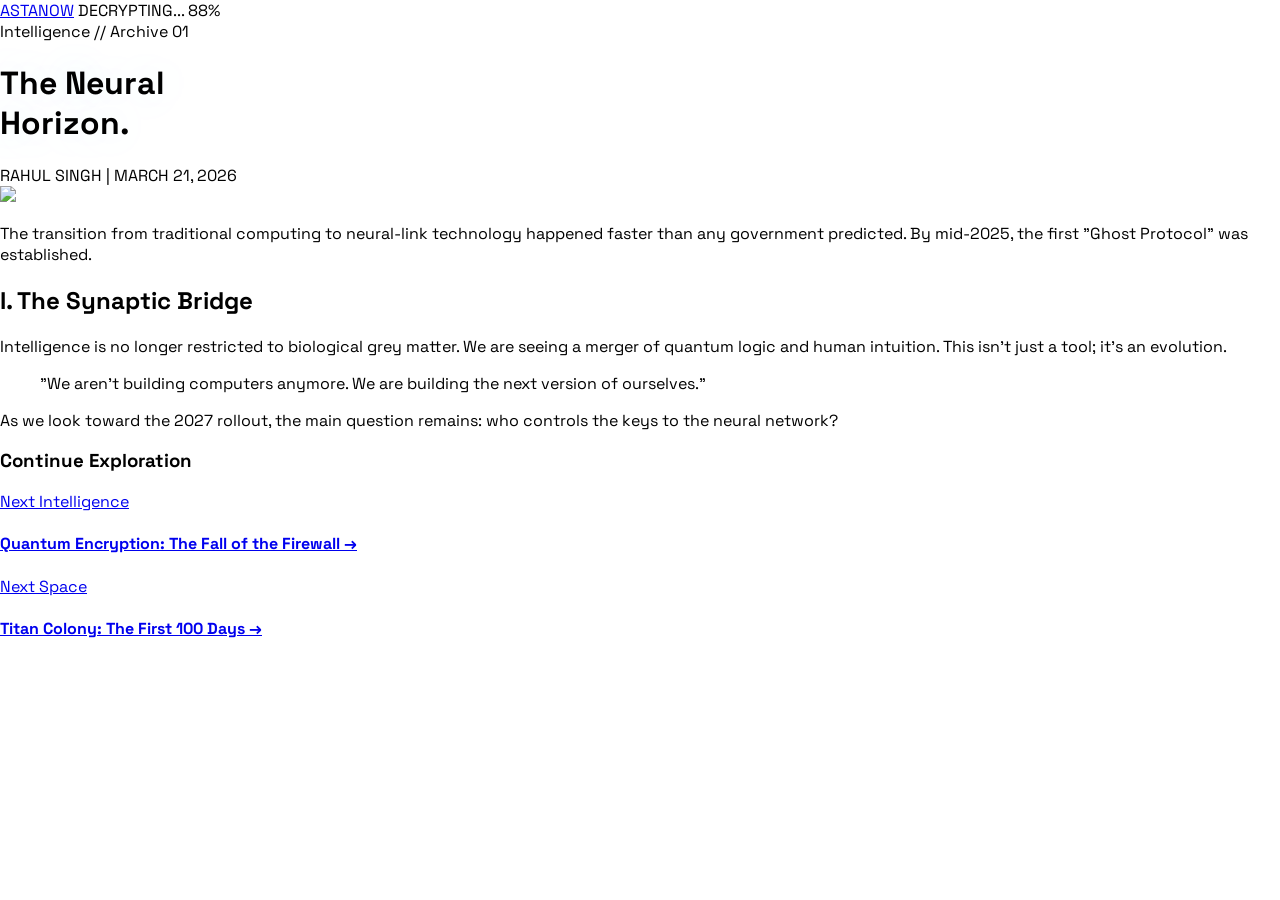
==== article.html @ d7928389 "Update" ====
<!DOCTYPE html>
<html lang="en">
<head>
    <meta charset="UTF-8">
    <meta name="viewport" content="width=device-width, initial-scale=1.0">
    <title>REPORT: Neural Horizons | ASTANOW</title>
    <link rel="stylesheet" href="style.css">
    <script src="https://cdn.tailwindcss.com"></script>
</head>
<body class="bg-[#050505] text-white selection:bg-cyan-500 font-['Space_Grotesk']">

    <nav class="border-b border-white/5 py-6 px-10 flex justify-between items-center bg-black/50 backdrop-blur-xl sticky top-0 z-50">
        <a href="index.html" class="text-xl font-black italic tracking-tighter uppercase">ASTA<span class="text-cyan-400">NOW</span></a>
        <span class="text-[10px] text-slate-500 font-bold tracking-[0.2em]">DECRYPTING... 88%</span>
    </nav>

    <header class="max-w-4xl mx-auto pt-24 px-6 text-center">
        <span class="text-cyan-400 font-mono text-xs tracking-widest uppercase mb-4 block">Intelligence // Archive 01</span>
        <h1 class="text-5xl md:text-7xl font-black uppercase tracking-tighter mb-8 leading-none">The Neural <br>Horizon.</h1>
        <div class="flex items-center justify-center gap-4 text-slate-500 text-sm font-bold border-y border-white/5 py-4">
            <span>RAHUL SINGH</span>
            <span class="text-white/20">|</span>
            <span>MARCH 21, 2026</span>
        </div>
    </header>

    <article class="max-w-3xl mx-auto py-20 px-6">
        <img src="https://images.unsplash.com/photo-1633167606207-d840b5070fc2?auto=format&fit=crop&w=1200" class="w-full rounded-2xl mb-12 border border-white/10 shadow-2xl shadow-cyan-950/20">
        
        <p class="text-xl text-slate-300 leading-relaxed mb-8 first-letter:text-5xl first-letter:font-black first-letter:text-cyan-400 first-letter:mr-3 first-letter:float-left">
            The transition from traditional computing to neural-link technology happened faster than any government predicted. By mid-2025, the first "Ghost Protocol" was established.
        </p>

        <h2 class="text-2xl font-bold text-cyan-400 mt-16 mb-6 uppercase italic">I. The Synaptic Bridge</h2>
        <p class="text-lg text-slate-400 leading-relaxed mb-10 text-justify">
            Intelligence is no longer restricted to biological grey matter. We are seeing a merger of quantum logic and human intuition. This isn't just a tool; it's an evolution.
        </p>

        <blockquote class="border-l-4 border-cyan-500 pl-10 py-4 my-16">
            <p class="text-3xl font-black italic tracking-tight leading-tight">
                "We aren't building computers anymore. We are building the next version of ourselves."
            </p>
        </blockquote>

        <p class="text-lg text-slate-400 leading-relaxed">
            As we look toward the 2027 rollout, the main question remains: who controls the keys to the neural network?
        </p>
    </article>

    <section class="bg-white/5 border-t border-white/10 py-24 px-6 mt-20">
        <div class="max-w-4xl mx-auto">
            <h3 class="text-xs font-black text-slate-500 tracking-[0.4em] uppercase mb-12">Continue Exploration</h3>
            <div class="grid md:grid-cols-2 gap-12">
                <a href="#" class="group">
                    <div class="text-cyan-500 text-xs font-mono mb-2 uppercase">Next Intelligence</div>
                    <h4 class="text-2xl font-bold group-hover:text-cyan-400 transition">Quantum Encryption: The Fall of the Firewall &rarr;</h4>
                </a>
                <a href="#" class="group">
                    <div class="text-blue-500 text-xs font-mono mb-2 uppercase">Next Space</div>
                    <h4 class="text-2xl font-bold group-hover:text-blue-400 transition">Titan Colony: The First 100 Days &rarr;</h4>
                </a>
            </div>
        </div>
    </section>

</body>
</html>
---- style.css ----
@import url('https://fonts.googleapis.com/css2?family=Space+Grotesk:wght@300;700&display=swap');

body {
    font-family: 'Space Grotesk', sans-serif;
    margin: 0;
}

/* This creates a subtle grid background so you can tell the site has depth */
body::before {
    content: "";
    position: fixed;
    top: 0; left: 0;
    width: 100%; height: 100%;
    background-image: radial-gradient(circle at 2px 2px, rgba(255,255,255,0.05) 1px, transparent 0);
    background-size: 40px 40px;
    z-index: -1;
}

h1 {
    text-shadow: 0 0 40px rgba(34, 211, 238, 0.2);
}

.transition {
    transition: all 0.3s ease-in-out;
}
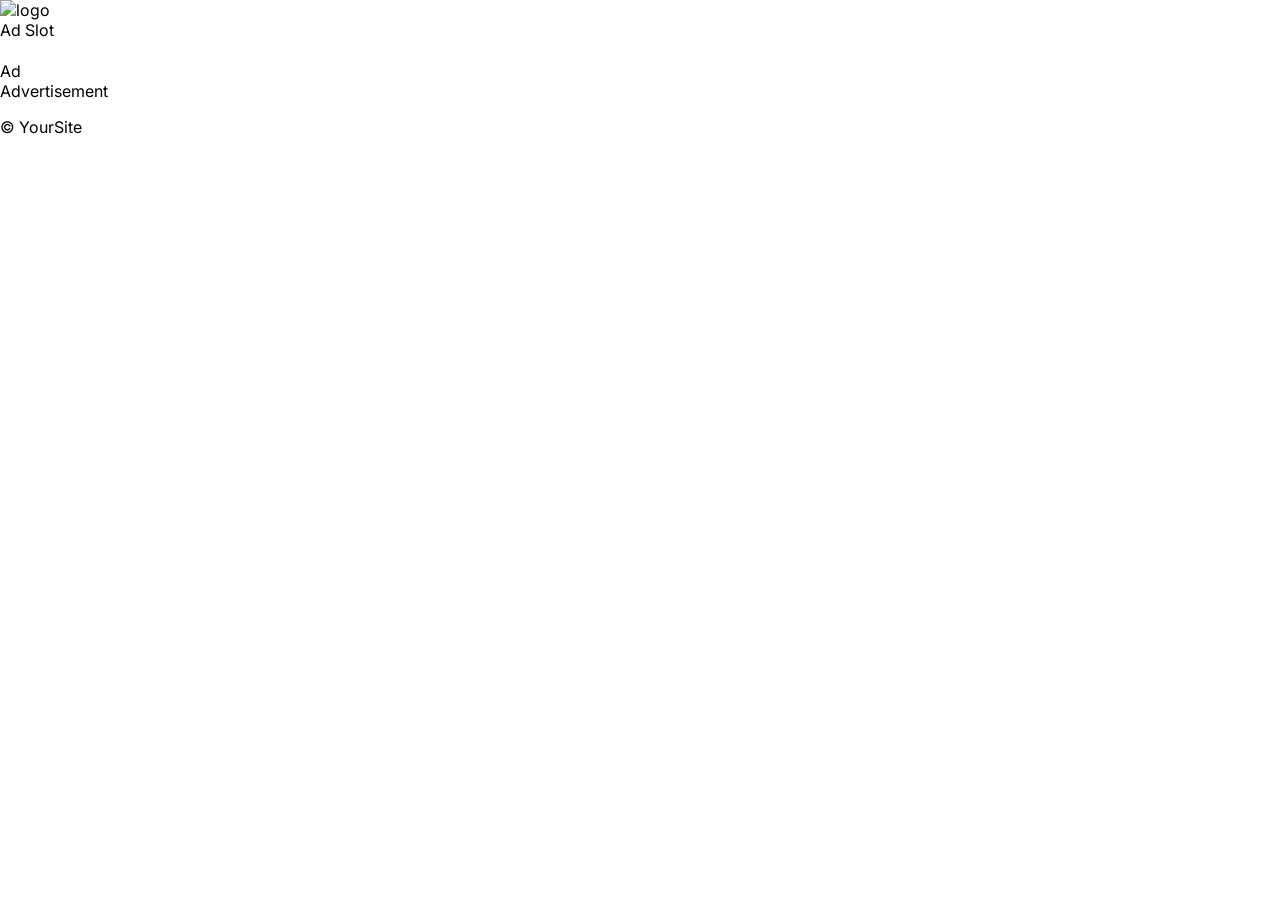
==== commit 6a48333e: "update" ====
--- a/article.html
+++ b/article.html
@@ -1,67 +1,47 @@
 <!DOCTYPE html>
-<html lang="en">
+<html>
 <head>
-    <meta charset="UTF-8">
-    <meta name="viewport" content="width=device-width, initial-scale=1.0">
-    <title>REPORT: Neural Horizons | ASTANOW</title>
-    <link rel="stylesheet" href="style.css">
-    <script src="https://cdn.tailwindcss.com"></script>
+  <title id="title"></title>
+  <link rel="stylesheet" href="style.css">
 </head>
-<body class="bg-[#050505] text-white selection:bg-cyan-500 font-['Space_Grotesk']">
+<body>
 
-    <nav class="border-b border-white/5 py-6 px-10 flex justify-between items-center bg-black/50 backdrop-blur-xl sticky top-0 z-50">
-        <a href="index.html" class="text-xl font-black italic tracking-tighter uppercase">ASTA<span class="text-cyan-400">NOW</span></a>
-        <span class="text-[10px] text-slate-500 font-bold tracking-[0.2em]">DECRYPTING... 88%</span>
-    </nav>
+  <!-- HEADER -->
+  <header>
+    <img src="/images/logo.png" alt="logo" height="40">
+  </header>
 
-    <header class="max-w-4xl mx-auto pt-24 px-6 text-center">
-        <span class="text-cyan-400 font-mono text-xs tracking-widest uppercase mb-4 block">Intelligence // Archive 01</span>
-        <h1 class="text-5xl md:text-7xl font-black uppercase tracking-tighter mb-8 leading-none">The Neural <br>Horizon.</h1>
-        <div class="flex items-center justify-center gap-4 text-slate-500 text-sm font-bold border-y border-white/5 py-4">
-            <span>RAHUL SINGH</span>
-            <span class="text-white/20">|</span>
-            <span>MARCH 21, 2026</span>
-        </div>
-    </header>
+  <!-- TOP AD -->
+  <div class="ad-top">Ad Slot</div>
 
-    <article class="max-w-3xl mx-auto py-20 px-6">
-        <img src="https://images.unsplash.com/photo-1633167606207-d840b5070fc2?auto=format&fit=crop&w=1200" class="w-full rounded-2xl mb-12 border border-white/10 shadow-2xl shadow-cyan-950/20">
-        
-        <p class="text-xl text-slate-300 leading-relaxed mb-8 first-letter:text-5xl first-letter:font-black first-letter:text-cyan-400 first-letter:mr-3 first-letter:float-left">
-            The transition from traditional computing to neural-link technology happened faster than any government predicted. By mid-2025, the first "Ghost Protocol" was established.
-        </p>
+  <main class="container">
 
-        <h2 class="text-2xl font-bold text-cyan-400 mt-16 mb-6 uppercase italic">I. The Synaptic Bridge</h2>
-        <p class="text-lg text-slate-400 leading-relaxed mb-10 text-justify">
-            Intelligence is no longer restricted to biological grey matter. We are seeing a merger of quantum logic and human intuition. This isn't just a tool; it's an evolution.
-        </p>
+    <!-- ARTICLE -->
+    <div class="content">
+      <h1 id="article-title"></h1>
+      <p id="meta"></p>
 
-        <blockquote class="border-l-4 border-cyan-500 pl-10 py-4 my-16">
-            <p class="text-3xl font-black italic tracking-tight leading-tight">
-                "We aren't building computers anymore. We are building the next version of ourselves."
-            </p>
-        </blockquote>
+      <div id="article-body"></div>
+    </div>
 
-        <p class="text-lg text-slate-400 leading-relaxed">
-            As we look toward the 2027 rollout, the main question remains: who controls the keys to the neural network?
-        </p>
-    </article>
+    <!-- SIDEBAR -->
+    <aside>
+      <div class="ad-sidebar sticky">Ad</div>
+    </aside>
 
-    <section class="bg-white/5 border-t border-white/10 py-24 px-6 mt-20">
-        <div class="max-w-4xl mx-auto">
-            <h3 class="text-xs font-black text-slate-500 tracking-[0.4em] uppercase mb-12">Continue Exploration</h3>
-            <div class="grid md:grid-cols-2 gap-12">
-                <a href="#" class="group">
-                    <div class="text-cyan-500 text-xs font-mono mb-2 uppercase">Next Intelligence</div>
-                    <h4 class="text-2xl font-bold group-hover:text-cyan-400 transition">Quantum Encryption: The Fall of the Firewall &rarr;</h4>
-                </a>
-                <a href="#" class="group">
-                    <div class="text-blue-500 text-xs font-mono mb-2 uppercase">Next Space</div>
-                    <h4 class="text-2xl font-bold group-hover:text-blue-400 transition">Titan Colony: The First 100 Days &rarr;</h4>
-                </a>
-            </div>
-        </div>
-    </section>
+  </main>
 
+  <!-- CONTINUATION SECTION -->
+  <section id="next-articles"></section>
+
+  <!-- BIG AD AREA -->
+  <div class="ad-bottom">Advertisement</div>
+
+  <!-- FOOTER -->
+  <footer>
+    <p>© YourSite</p>
+  </footer>
+
+  <script src="js/article.js"></script>
 </body>
 </html>
--- a/style.css
+++ b/style.css
@@ -1,25 +1,45 @@
-@import url('https://fonts.googleapis.com/css2?family=Space+Grotesk:wght@300;700&display=swap');
+@import url('https://fonts.googleapis.com/css2?family=Inter:wght@400;700;900&display=swap');
 
 body {
-    font-family: 'Space Grotesk', sans-serif;
+    font-family: 'Inter', sans-serif;
     margin: 0;
 }
 
-/* This creates a subtle grid background so you can tell the site has depth */
-body::before {
-    content: "";
-    position: fixed;
-    top: 0; left: 0;
-    width: 100%; height: 100%;
-    background-image: radial-gradient(circle at 2px 2px, rgba(255,255,255,0.05) 1px, transparent 0);
-    background-size: 40px 40px;
-    z-index: -1;
+/* 5. The Selection Style (White Curvy Box) */
+.nav-item {
+    color: #94a3b8; /* Normal slate color */
+    padding: 10px 24px;
+    font-size: 13px;
+    font-weight: 700;
+    border-radius: 9999px;
+    transition: all 0.2s ease;
+    text-decoration: none;
+    display: inline-block;
 }
 
-h1 {
-    text-shadow: 0 0 40px rgba(34, 211, 238, 0.2);
+/* When you hover or select, it turns into the White Box */
+.nav-item:hover, .nav-item:active, .nav-item:focus {
+    background-color: white;
+    color: black !important;
 }
 
-.transition {
-    transition: all 0.3s ease-in-out;
+/* 6. Mobile Nav Items */
+.mobile-nav-item {
+    width: 100%;
+    text-align: center;
+    padding: 16px 0;
+    color: white;
+    font-weight: 700;
+    font-size: 11px;
+    text-transform: uppercase;
+    letter-spacing: 0.15em;
+    text-decoration: none;
+    border-radius: 9999px;
+    border: 1px solid rgba(255, 255, 255, 0.05);
+    transition: all 0.2s ease;
+}
+
+.mobile-nav-item:hover, .mobile-nav-item:active {
+    background-color: white;
+    color: black;
 }
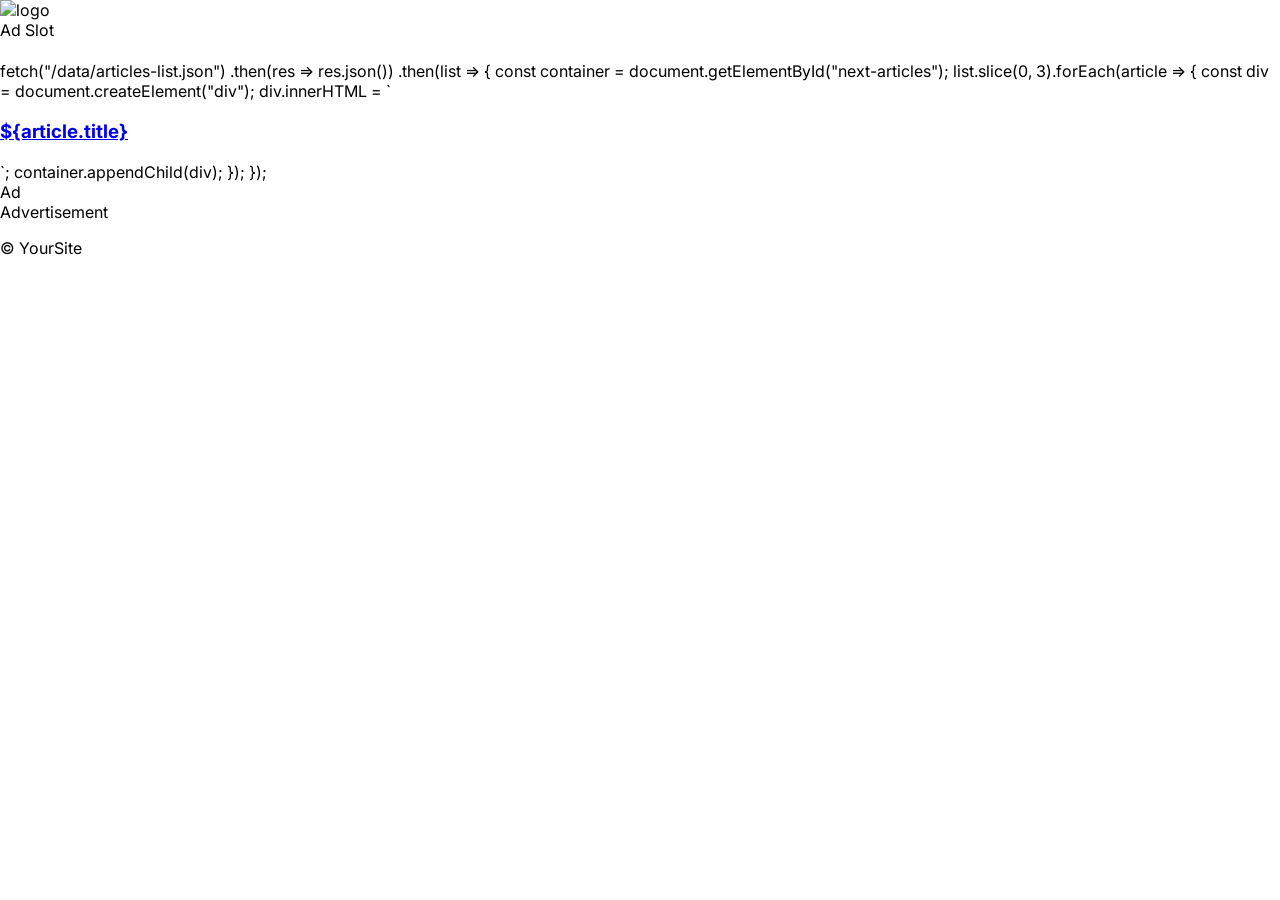
==== commit d5b762e1: "update" ====
--- a/article.html
+++ b/article.html
@@ -23,6 +23,23 @@
 
       <div id="article-body"></div>
     </div>
+    fetch("/data/articles-list.json")
+  .then(res => res.json())
+  .then(list => {
+    const container = document.getElementById("next-articles");
+
+    list.slice(0, 3).forEach(article => {
+      const div = document.createElement("div");
+
+      div.innerHTML = `
+        <a href="/article.html?slug=${article.slug}">
+          <h3>${article.title}</h3>
+        </a>
+      `;
+
+      container.appendChild(div);
+    });
+  });
 
     <!-- SIDEBAR -->
     <aside>
--- a/style.css
+++ b/style.css
@@ -42,4 +42,10 @@
 .mobile-nav-item:hover, .mobile-nav-item:active {
     background-color: white;
     color: black;
-}+}
+
+.sticky {
+  position: sticky;
+  top: 20px;
+}
+
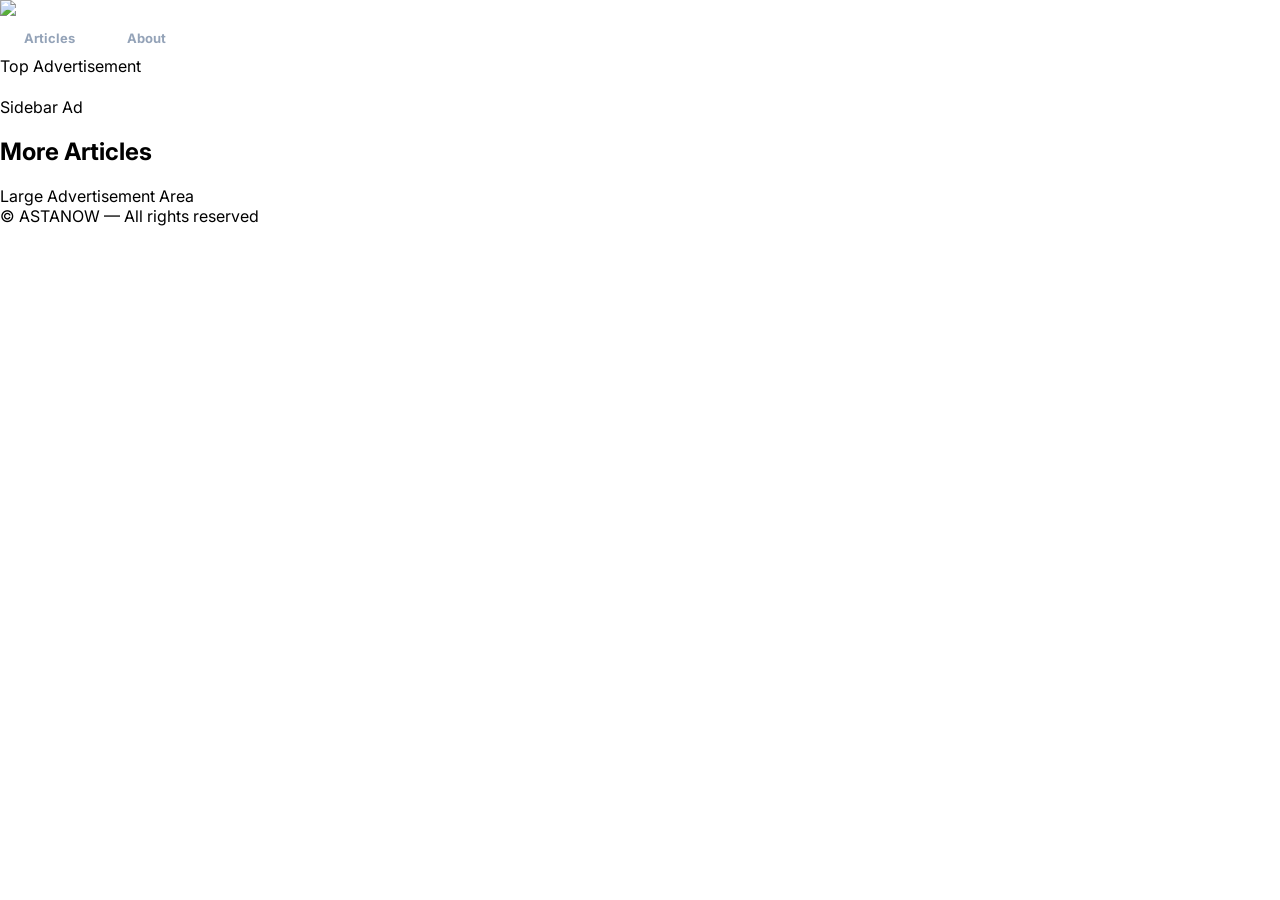
==== commit a6a7a8b9: "update" ====
--- a/article.html
+++ b/article.html
@@ -1,64 +1,94 @@
 <!DOCTYPE html>
-<html>
+<html lang="en">
 <head>
-  <title id="title"></title>
+  <meta charset="UTF-8">
+  <meta name="viewport" content="width=device-width, initial-scale=1.0">
+  <title id="page-title">Article</title>
+
+  <!-- Your existing CSS -->
   <link rel="stylesheet" href="style.css">
+
+  <!-- Tailwind (same as your homepage) -->
+  <script src="https://cdn.tailwindcss.com"></script>
 </head>
-<body>
 
-  <!-- HEADER -->
-  <header>
-    <img src="/images/logo.png" alt="logo" height="40">
-  </header>
+<body class="bg-[#050505] text-white">
 
-  <!-- TOP AD -->
-  <div class="ad-top">Ad Slot</div>
+  <!-- ✅ NAVBAR (same as homepage, COPY your nav here) -->
+  <nav class="fixed top-8 left-0 w-full z-[100] px-4 flex flex-col items-center">
+    <div class="bg-black border border-white/10 rounded-full p-1.5 flex items-center justify-between min-w-[340px] md:min-w-fit shadow-2xl">
+      
+      <div class="pl-4 pr-6 flex items-center">
+        <a href="index.html">
+          <img src="images/logo.png" class="h-5 ml-4">
+        </a>
+      </div>
 
-  <main class="container">
+      <div class="hidden md:flex items-center gap-1">
+        <a href="#" class="nav-item">Articles</a>
+        <a href="#" class="nav-item">About</a>
+      </div>
 
-    <!-- ARTICLE -->
-    <div class="content">
-      <h1 id="article-title"></h1>
-      <p id="meta"></p>
+    </div>
+  </nav>
 
-      <div id="article-body"></div>
+  <!-- ✅ TOP AD -->
+  <div class="mt-32 max-w-5xl mx-auto px-4">
+    <div class="bg-white/10 text-center py-6 rounded-xl">
+      Top Advertisement
     </div>
-    fetch("/data/articles-list.json")
-  .then(res => res.json())
-  .then(list => {
-    const container = document.getElementById("next-articles");
+  </div>
 
-    list.slice(0, 3).forEach(article => {
-      const div = document.createElement("div");
+  <!-- ✅ MAIN LAYOUT -->
+  <main class="max-w-6xl mx-auto mt-10 px-4 grid md:grid-cols-3 gap-8">
 
-      div.innerHTML = `
-        <a href="/article.html?slug=${article.slug}">
-          <h3>${article.title}</h3>
-        </a>
-      `;
+    <!-- 🔥 LEFT: ARTICLE -->
+    <div class="md:col-span-2">
 
-      container.appendChild(div);
-    });
-  });
+      <!-- TITLE -->
+      <h1 id="title" class="text-3xl md:text-4xl font-black mb-4"></h1>
 
-    <!-- SIDEBAR -->
+      <!-- META -->
+      <p id="meta" class="text-gray-400 mb-6"></p>
+
+      <!-- CONTENT -->
+      <div id="content" class="space-y-6 text-gray-200 leading-relaxed"></div>
+
+    </div>
+
+    <!-- 🔥 RIGHT: SIDEBAR -->
     <aside>
-      <div class="ad-sidebar sticky">Ad</div>
+
+      <!-- STICKY AD -->
+      <div class="sticky bg-white/10 text-center py-20 rounded-xl">
+        Sidebar Ad
+      </div>
+
     </aside>
 
   </main>
 
-  <!-- CONTINUATION SECTION -->
-  <section id="next-articles"></section>
+  <!-- ✅ NEXT ARTICLES -->
+  <section class="max-w-5xl mx-auto mt-16 px-4">
+    <h2 class="text-2xl font-bold mb-6">More Articles</h2>
 
-  <!-- BIG AD AREA -->
-  <div class="ad-bottom">Advertisement</div>
+    <div id="next-articles" class="grid md:grid-cols-3 gap-6"></div>
+  </section>
 
-  <!-- FOOTER -->
-  <footer>
-    <p>© YourSite</p>
+  <!-- ✅ BIG AD -->
+  <div class="max-w-5xl mx-auto mt-12 px-4">
+    <div class="bg-white/10 text-center py-10 rounded-xl">
+      Large Advertisement Area
+    </div>
+  </div>
+
+  <!-- ✅ FOOTER -->
+  <footer class="mt-16 text-center text-gray-500 py-10 border-t border-white/10">
+    © ASTANOW — All rights reserved
   </footer>
 
+  <!-- ✅ SCRIPT -->
   <script src="js/article.js"></script>
+
 </body>
 </html>
